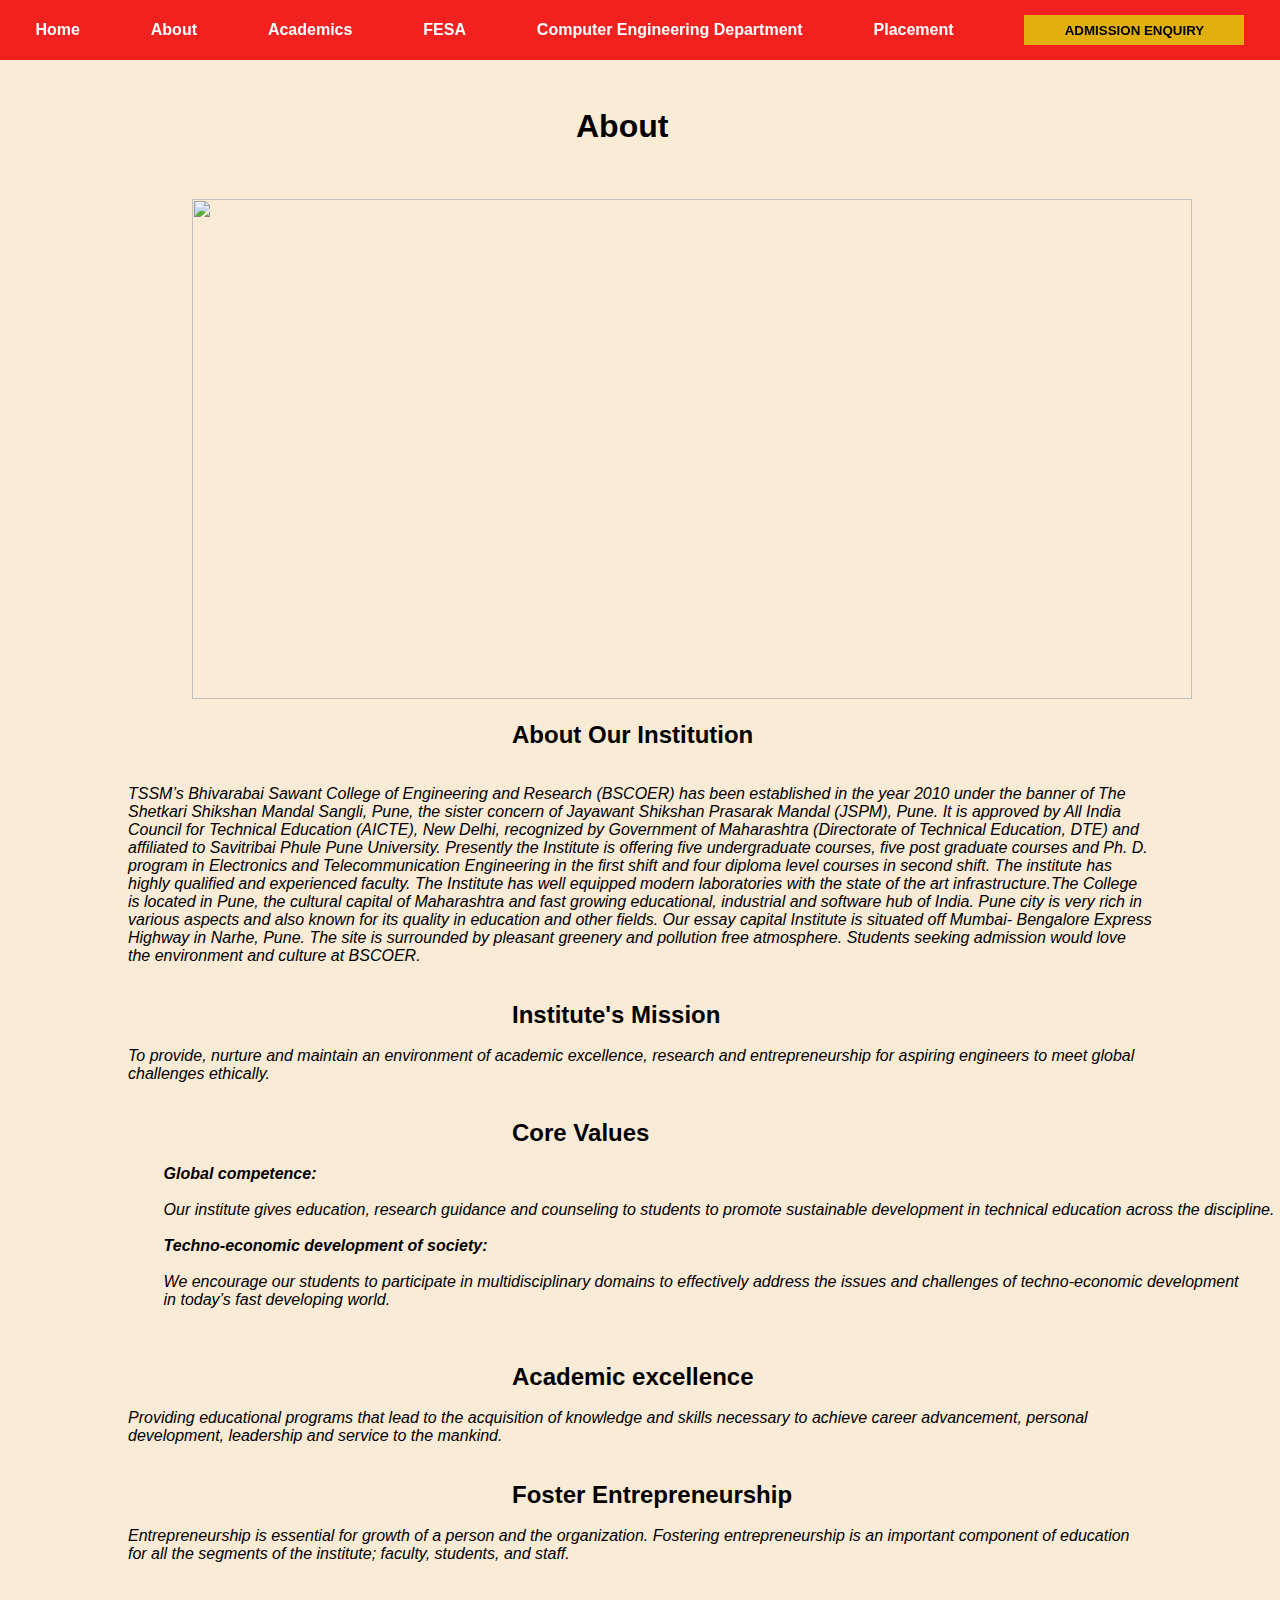
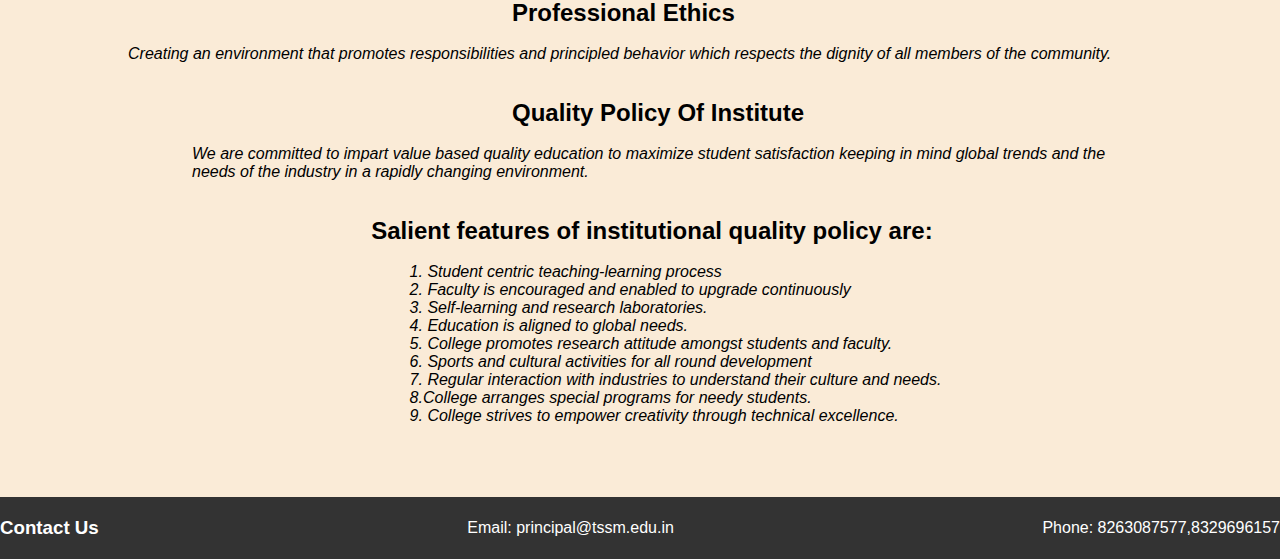
==== about.html @ a19d5179 "Add files via upload" ====
<!DOCTYPE html>
<html lang="en">
<head>
    <meta charset="UTF-8">
    <meta name="viewport" content="width=device-width, initial-scale=1.0">
    <title>About</title>
    <link rel="icon" href="img/favicon.ico" />
    <link href="about.css" rel="stylesheet" type="text/css">
    <link href="style.css" rel="stylesheet" type="text/css">
</head>
<body>
    <!-- NAVBAR -->
        <div class="navbar">
      <div class="home">
        <a href="index.html">Home</a>
      </div>
      <div><a href="about.html">About</a></div>
      <div><a href="academics.html">Academics</a></div>
      <div><a href="fesa.html">FESA</a></div>
      <div><a href="aces.html">Computer Engineering Department</a></div>
      <div><a href="placement.html">Placement</a></div>
      <div class="enquiry">
        <a href="enquiry.html" target="_blank"><button>ADMISSION ENQUIRY</button></a>
      </div>
    </div>

    <div class="ab">
    <h1 style="margin-left: 45%; margin-top: 3%;">About</h1>
    <br><br><br>
    <img src="img/img2.jpeg" width="1000px" height="500px" style="margin-left: 15%;"  ><br><br>
    
    <h2 style="margin-left: 40%;">About Our Institution</h2>
    <br><br>
    <p style="margin-left: 10%; margin-right: 10%; ">
        <i>TSSM’s Bhivarabai Sawant College of Engineering and Research (BSCOER) has been established in the year 2010 under the banner of The Shetkari Shikshan Mandal Sangli, Pune, the sister concern of Jayawant Shikshan Prasarak Mandal (JSPM), Pune. It is approved by All India Council for Technical Education (AICTE), New Delhi, recognized by Government of Maharashtra (Directorate of Technical Education, DTE) and affiliated to Savitribai Phule Pune University. Presently the Institute is offering five undergraduate courses, five post graduate courses and Ph. D. program in Electronics and Telecommunication Engineering in the first shift and four diploma level courses in second shift. The institute has highly qualified and experienced faculty. The Institute has well equipped modern laboratories with the state of the art infrastructure.The College is located in Pune, the cultural capital of Maharashtra and fast growing educational, industrial and software hub of India. Pune city is very rich in various aspects and also known for its quality in education and other fields. Our essay capital Institute is situated off Mumbai- Bengalore Express Highway in Narhe, Pune. The site is surrounded by pleasant greenery and pollution free atmosphere. Students seeking admission would love the environment and culture at BSCOER.</i></p>

    </p>
    <br><br>
       
    <h2 style="margin-left: 40%;">Institute's Mission</h2>
    <br>
    <p style="margin-left: 10%; margin-right: 10%;">
        <i>To provide, nurture and maintain an environment of academic excellence, research and entrepreneurship for aspiring engineers to meet global challenges ethically.</i>
    </p>
    <br><br>
    
    <h2 style="margin-left: 40%;">Core Values</h2>
    <br>
    <pre style="margin-left: 10%; margin-right: 10%;">
        <i><b>Global competence:</b><br>
        Our institute gives education, research guidance and counseling to students to promote sustainable development in technical education across the discipline.
        
        <b>Techno-economic development of society:</b><br>
        We encourage our students to participate in multidisciplinary domains to effectively address the issues and challenges of techno-economic development 
        in today’s fast developing world.</i>
    </pre>
    <br><br>
      
    <h2 style="margin-left: 40%;">Academic excellence</h2>
    <br>
    <p style="margin-left: 10%; margin-right: 10%;">
        <i>Providing educational programs that lead to the acquisition of knowledge and skills necessary to achieve career advancement, personal development, leadership and service to the mankind.</i>
    </p><br><br>
    
    <h2 style="margin-left: 40%;">Foster Entrepreneurship</h2>
    <br>
    <p style="margin-left: 10%; margin-right: 10%;">
        <i>Entrepreneurship is essential for growth of a person and the organization. Fostering entrepreneurship is an important component of education for all the segments of the institute; faculty, students, and staff.</i>
    </p><br><br> 
    <h2 style="margin-left: 40%;">Professional Ethics</h2>
    <br>
    <p style="margin-left: 10%; margin-right: 10%;">
        <i>Creating an environment that promotes responsibilities and principled behavior which respects the dignity of all members of the community.</i>
    </p><br><br>
    <h2 style="margin-left: 40%;">Quality Policy Of Institute</h2>
    <br>
    <p style="margin-left: 15%; margin-right: 10%;">
        <i>We are committed to impart value based quality education to maximize student satisfaction keeping in mind global trends and the needs of the industry in a rapidly changing environment.</i>
    </p><br><br>
    <h2 style="margin-left: 29%;">Salient features of institutional quality policy are:</h2>
    <br>
    <p style="margin-left: 32%; margin-right: 25%;">
        <i>
        1. Student centric teaching-learning process<br>
        2. Faculty is encouraged and enabled to upgrade continuously<br>
        3. Self-learning and research laboratories.<br>
        4. Education is aligned to global needs.<br>
        5. College promotes research attitude amongst students and faculty.<br>
        6. Sports and cultural activities for all round development<br>
        7. Regular interaction with industries to understand their culture and needs.<br>
        8.College arranges special programs for needy students.<br>
        9. College strives to empower creativity through technical excellence.<br>
        </i>
    </p><br>
    <br><br><br>
    </div>

    <footer>
        <div class="container">
            <div class="footer-content">
                <h3>Contact Us</h3>
                <p>Email: principal@tssm.edu.in</p>
                <p>Phone: 8263087577,8329696157</p>
            </div>
        </div>
    </footer>
</body>
</html>
---- about.css ----
*{
    margin:0px;
    padding:0px;
    box-sizing: border-box;
    font-family: Arial, Helvetica, sans-serif;
}

body {
    width: 100%;
    margin-left: 10px;
    margin-right: 1px;
}


.ab{
    padding-top: 70px;
}
---- style.css ----
* {
    margin: 0;
    padding: 0;
    box-sizing: border-box;
    font-family: Arial, Helvetica, sans-serif;
}

body {
    background-color: antiquewhite;
    
}

a {
    color: white;
    text-decoration: none;
}

.xyz {
    height: 40px;
    background-color: rgb(202, 56, 56);
    color: white;
    text-align: right;
    align-items: center;
    justify-content: space-around;
    display: flex;
    padding-top: 75px;
    padding-bottom: 17px;

}

.header {
    display: flex;
    align-items: center;
    height: 150px;
    padding: 25px;
    background-color: aliceblue;
}

.logo {
    padding-left: 40px;
    padding-top: 10px;
    width: 200px;
    height: auto;
}

.naac {
    width: 70px;
    height: auto;
}

.text {
    text-align: center;
}

.navbar {
    height: 60px;
    background-color: rgba(239, 11, 11, 0.9);
    font-weight: bolder;
    font-family: Arial, Helvetica, sans-serif;
    color: white;
    display: flex;
    align-items: center;
    justify-content: space-around;
    position: fixed;
    width: 100%;
    z-index: 9999;
}


button {
    height: 30px;
    width: 220px;
    background-color: rgb(225, 175, 14);
    border: none;
    font-weight: bold;
}

button:hover {
    background-color: transparent;
    color: white;
    border: 2px solid rgb(225, 175, 14);
    transition-duration: 0.75s;
}

/* Gallery Slideshow */
.gallery {
    display: flex;
    align-items: center;
    justify-content: center;
    height: 80vh;
}

.contain {
    display: flex;
    align-items: center;
    gap: 60px;
}

.arrow {
    height: 100px;
    cursor: pointer;
}

.right {
    transform: rotate(180deg);
}

.frame {
    width: 1100px;
    height: 650px;
    overflow: hidden;
    z-index: -9999;
    margin: 0;
}

.slider {
    display: flex;
    transition: all 1s ease;

}

.image {
    width: 100%;
    height: 100%;
    object-fit: cover;
}

/* Discover more */
.discBody{
    display: flex;
    padding: 0 10px;
    align-items: center;
    justify-content: center;
    min-height: 60vh;
    background-color: white;
}

.wrapper{
    max-width: 1200px;
}
.wrapper i{
    top: 50%;
    width: 46px;
    height: 46px;
    cursor: pointer;
    position: absolute;
    font-size: 1.2rem;
    background-color: rgb(143, 61, 61);
    text-align: center;
    line-height: 46px;
    border-radius: 50%;
    transform: translateY(-10%);
}

.wrapper i:first-child{
    left: -1px;
}
.wrapper i:last-child {
    right: -1px;
}
.wrapper .corousel{
    white-space: nowrap;
    cursor: pointer;
    overflow: hidden;
}

.corousel img{
    height: 200px;
    object-fit: cover;
    margin-left: 14px;
    width: calc(100%/3);
}

.corousel img:first-child{
    margin-left: 0px;
}

body {
    margin: 0;
    padding: 0;
}

footer {
    background-color: #333;
    color: #fff;
    padding: 20px 0;
}

.container {
    width: 100%;
    margin: 0 auto;
}

.footer-content {
    display: flex;
    justify-content: space-between;
    align-items: center;
}

.footer-content h3 {
    margin: 0;
}

@media screen and (max-width: 768px) {
    .footer-content {
        flex-direction: column;
        text-align: center;
    }
}
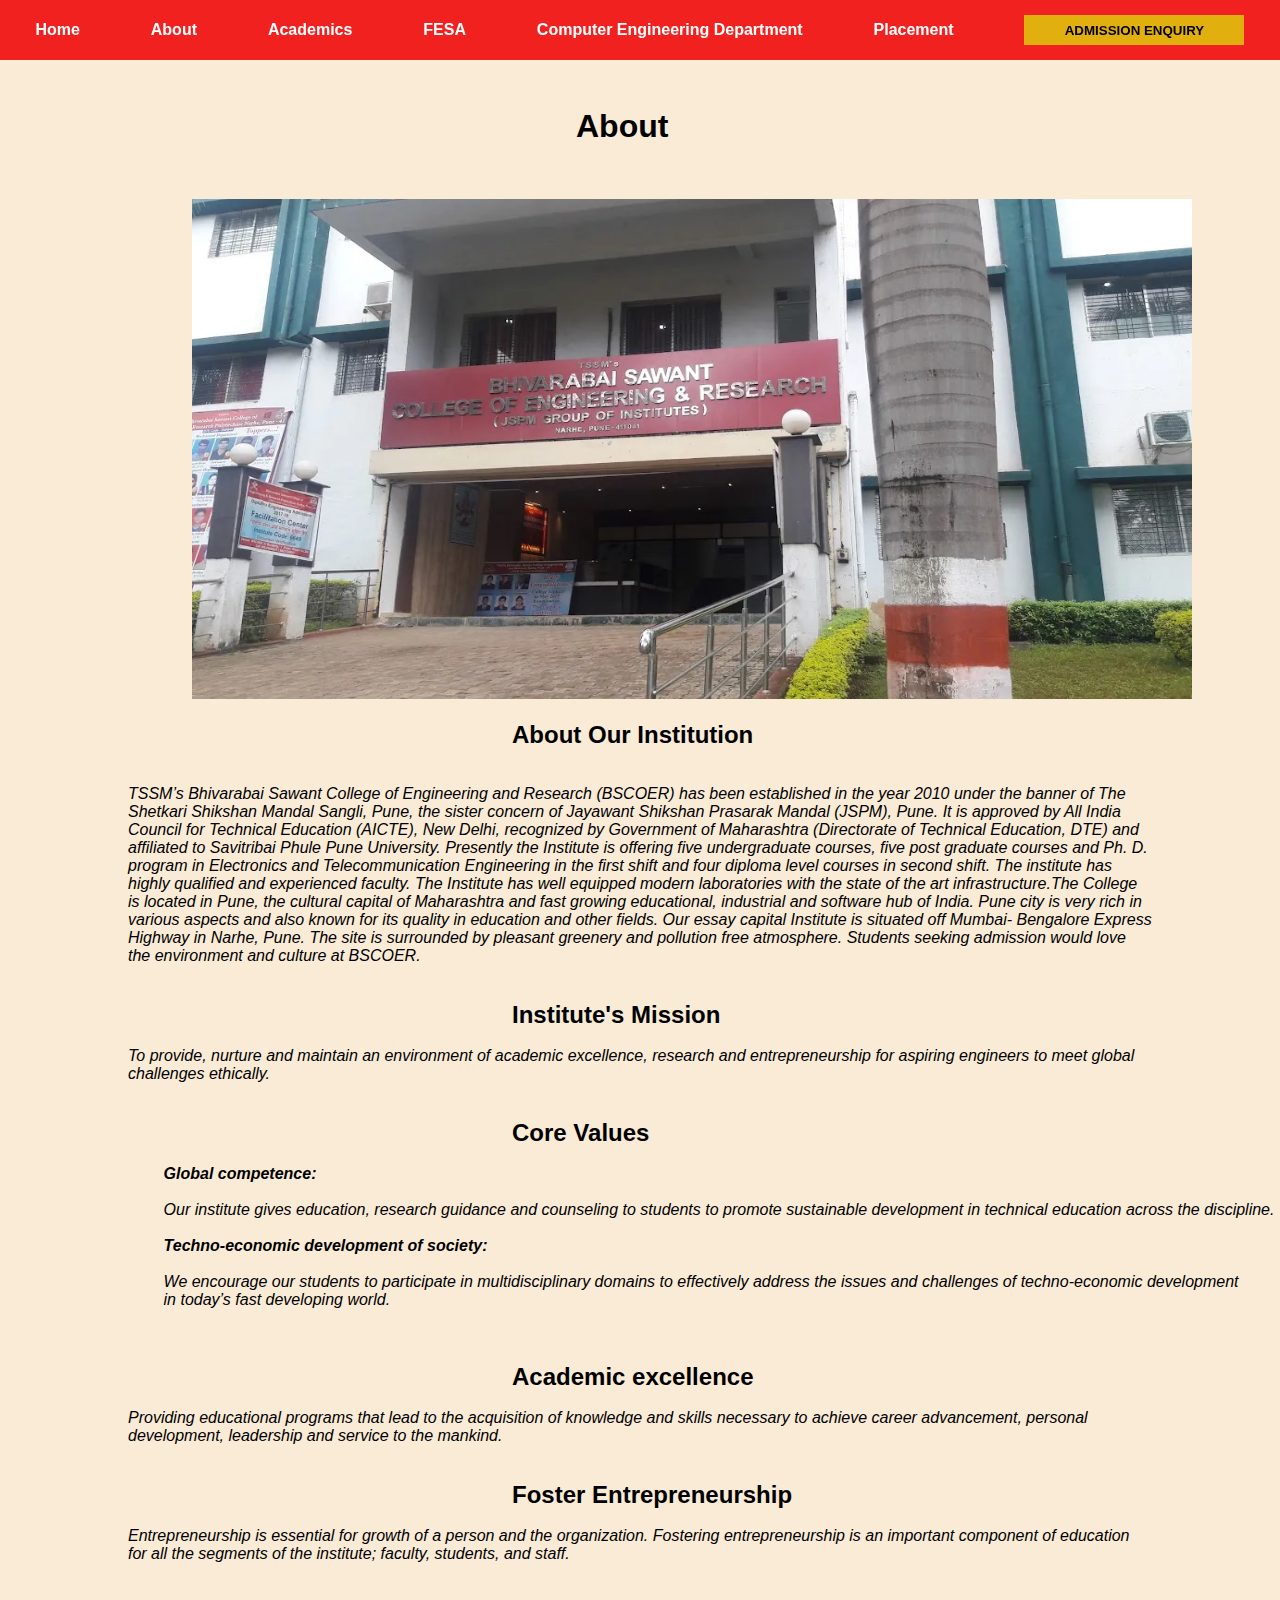
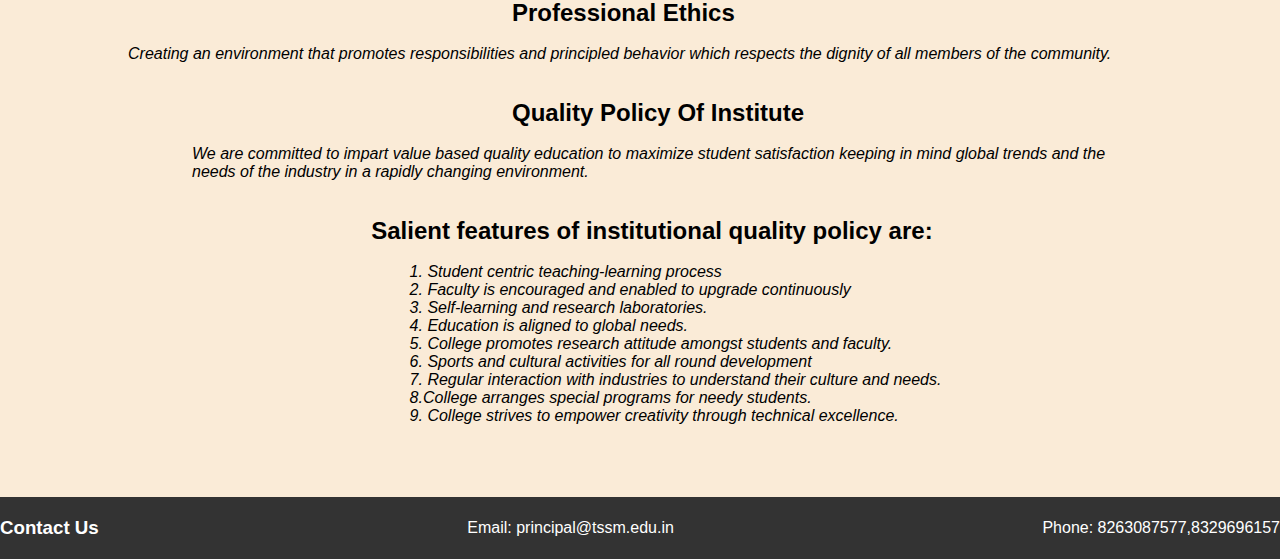
==== commit 438081c2: "about.html" ====
--- a/about.html
+++ b/about.html
@@ -4,7 +4,7 @@
     <meta charset="UTF-8">
     <meta name="viewport" content="width=device-width, initial-scale=1.0">
     <title>About</title>
-    <link rel="icon" href="img/favicon.ico" />
+    <link rel="icon" href="favicon1.ico" />
     <link href="about.css" rel="stylesheet" type="text/css">
     <link href="style.css" rel="stylesheet" type="text/css">
 </head>
@@ -27,7 +27,7 @@
     <div class="ab">
     <h1 style="margin-left: 45%; margin-top: 3%;">About</h1>
     <br><br><br>
-    <img src="img/img2.jpeg" width="1000px" height="500px" style="margin-left: 15%;"  ><br><br>
+    <img src="img2.jpeg" width="1000px" height="500px" style="margin-left: 15%;"  ><br><br>
     
     <h2 style="margin-left: 40%;">About Our Institution</h2>
     <br><br>
